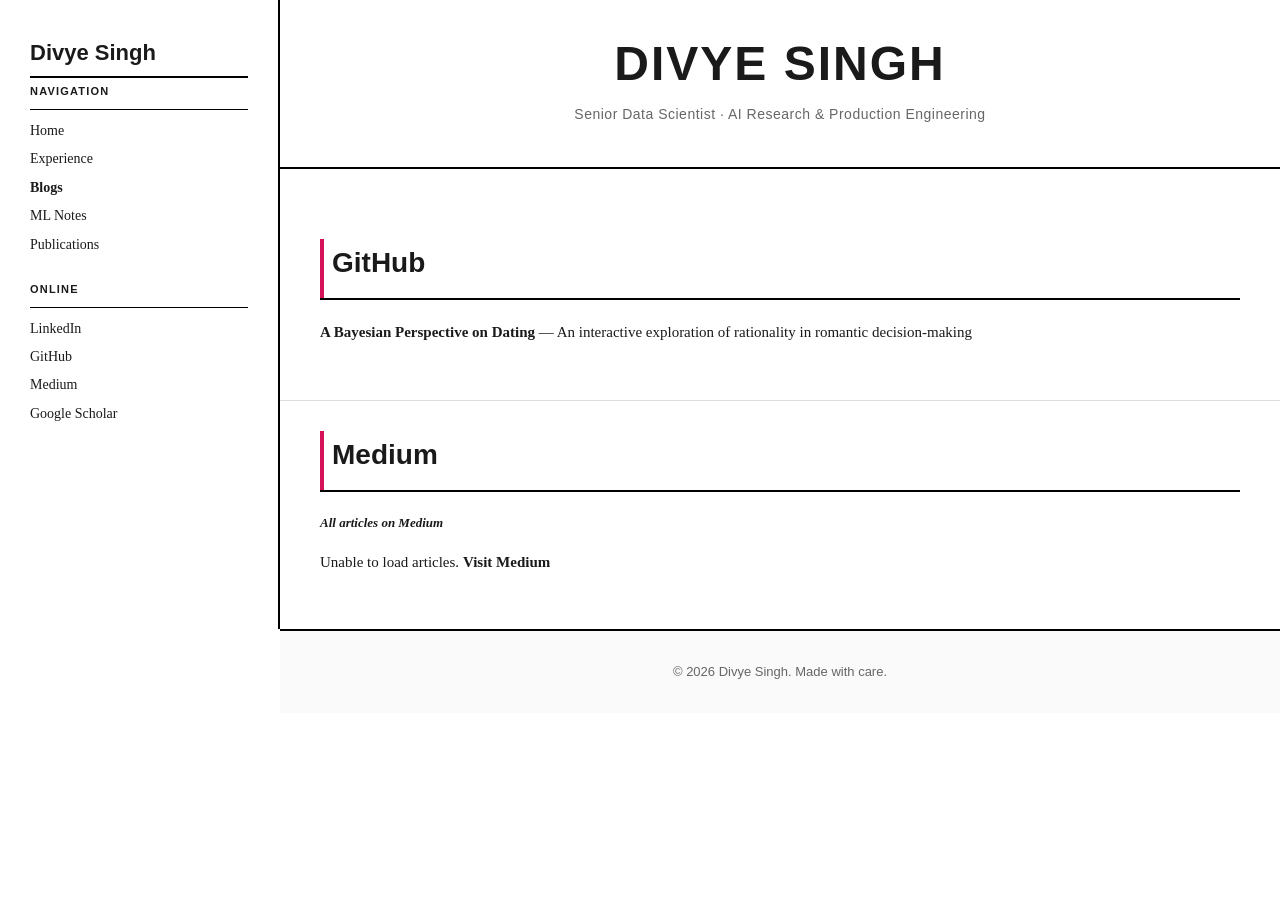
==== blogs.html @ 22181758 "[Divye] updated portfolio" ====
<!DOCTYPE html>
<html lang="en">
<head>
    <meta charset="UTF-8">
    <meta name="viewport" content="width=device-width, initial-scale=1.0">
    <meta name="description" content="Divye Singh - Writing">
    <title>Writing — Divye Singh</title>
    <link rel="stylesheet" href="css/style.css">
</head>
<body>
    <div class="page-wrapper">
        <!-- Sidebar -->
        <aside class="sidebar">
            <div class="sidebar-content">
                <div class="author-bio">
                    <h2 class="author-name">Divye Singh</h2>
                </div>

                <div class="sidebar-section">
                    <h3 class="sidebar-heading">Navigation</h3>
                    <ul class="sidebar-list">
                        <li><a href="index.html">Home</a></li>
                        <li><a href="experience.html">Experience</a></li>
                        <li><a href="blogs.html"><strong>Blogs</strong></a></li>
                        <li><a href="ml-notes.html">ML Notes</a></li>
                        <li><a href="publications.html">Publications</a></li>
                    </ul>
                </div>

                <div class="sidebar-section">
                    <h3 class="sidebar-heading">Online</h3>
                    <ul class="sidebar-list">
                        <li><a href="https://www.linkedin.com/in/divye-singh" target="_blank">LinkedIn</a></li>
                        <li><a href="https://github.com/sdivye92" target="_blank">GitHub</a></li>
                        <li><a href="https://medium.com/@sdivye92" target="_blank">Medium</a></li>
                        <li><a href="https://scholar.google.com/citations?user=DQ4_PZIAAAAJ&hl=en" target="_blank">Google Scholar</a></li>
                    </ul>
                </div>

            </div>
        </aside>

        <!-- Main Content -->
        <main class="main-content">
            <!-- Masthead -->
            <header class="masthead">
                <div class="masthead-top"></div>
                <h1 class="masthead-title">DIVYE SINGH</h1>
                <div class="masthead-bottom"></div>
                <p class="masthead-tagline">Senior Data Scientist · AI Research & Production Engineering</p>
            </header>

            <!-- GitHub Blogs Section -->
            <section class="article-section">
                <h2 class="section-heading">GitHub</h2>
                <ul class="article-list" id="github-articles">
                    <li><a href="https://sdivye92.github.io/dating_bayesian/" target="_blank">A Bayesian Perspective on Dating</a> — An interactive exploration of rationality in romantic decision-making</li>
                </ul>
            </section>

            <!-- Medium Blogs Section -->
            <section class="article-section">
                <h2 class="section-heading">Medium</h2>
                <p class="section-subtext"><a href="https://medium.com/@sdivye92" target="_blank">All articles on Medium</a></p>
                <ul class="article-list" id="medium-articles">
                    <li>Loading articles...</li>
                </ul>
            </section>
        </main>
    </div>

    <footer class="page-footer">
        <p>&copy; 2026 Divye Singh. Made with care.</p>
    </footer>

    <script src="js/fetch-medium.js"></script>
</body>
</html>
---- css/style.css ----
/* Swiss/International Style */
:root {
    --serif: Georgia, serif;
    --sans: Helvetica, Arial, sans-serif;
    --text-color: #1a1a1a;
    --border-color: #000;
    --light-text: #666;
    --link-color: #0066cc;
    --accent-red: #d41159;
}

* {
    margin: 0;
    padding: 0;
    box-sizing: border-box;
}

html {
    scroll-behavior: smooth;
}

body {
    font-family: var(--serif);
    color: var(--text-color);
    background: #fff;
    line-height: 1.7;
    font-size: 16px;
}

a {
    color: var(--text-color);
    text-decoration: none;
    border-bottom: none;
    font-weight: bold;
}

a:hover {
    text-decoration: underline;
}

.page-wrapper {
    display: grid;
    grid-template-columns: 280px 1fr;
    gap: 0;
    max-width: 1400px;
    margin: 0 auto;
}

/* SIDEBAR */
.sidebar {
    border-right: 2px solid var(--border-color);
    padding: 40px 30px;
    font-size: 14px;
    line-height: 1.6;
    position: sticky;
    top: 0;
    max-height: 100vh;
    overflow-y: auto;
}

.author-name {
    font-size: 22px;
    font-weight: 700;
    line-height: 1.2;
    margin-bottom: 5px;
    border-bottom: 2px solid var(--border-color);
    padding-bottom: 10px;
    font-family: var(--sans);
}

.author-title {
    font-size: 14px;
    font-weight: 700;
    margin-bottom: 5px;
    font-family: var(--sans);
}

.author-subtitle {
    font-size: 13px;
    color: var(--light-text);
    margin-bottom: 20px;
    font-style: italic;
}

.sidebar-section {
    margin-bottom: 25px;
}

.sidebar-heading {
    font-size: 11px;
    font-weight: 700;
    text-transform: uppercase;
    letter-spacing: 1.2px;
    margin-bottom: 10px;
    border-bottom: 1px solid var(--border-color);
    padding: 0 0 8px 0;
    font-family: var(--sans);
}

.sidebar-list {
    list-style: none;
    font-size: 14px;
}

.sidebar-list li {
    margin-bottom: 6px;
}

.sidebar-list a {
    border-bottom: none;
    font-weight: 400;
}

.sidebar-list a:hover {
    text-decoration: underline;
}

/* MAIN CONTENT */
.main-content {
    padding: 0;
}

/* MASTHEAD */
.masthead {
    border-bottom: 2px solid var(--border-color);
    padding: 40px 40px;
    margin-bottom: 40px;
    text-align: center;
}

.masthead-top,
.masthead-bottom {
    display: none;
}

.masthead-title {
    font-size: 48px;
    font-weight: 700;
    letter-spacing: 2px;
    margin: 0;
    line-height: 1;
    font-family: var(--sans);
}

.masthead-tagline {
    font-size: 14px;
    letter-spacing: 0.5px;
    color: var(--light-text);
    font-weight: normal;
    margin-top: 15px;
    font-family: var(--sans);
}

/* SECTIONS */
.article-section {
    padding: 30px 40px;
    border-bottom: 1px solid #ddd;
}

.article-section:last-of-type {
    border-bottom: none;
}

.section-heading {
    font-size: 28px;
    font-weight: 700;
    margin-bottom: 20px;
    border-bottom: 2px solid var(--border-color);
    padding-bottom: 12px;
    padding-left: 12px;
    font-family: var(--sans);
    position: relative;
}

.section-heading::before {
    content: "";
    position: absolute;
    left: 0;
    top: 0;
    bottom: 0;
    width: 4px;
    background: var(--accent-red);
}

.section-subtext {
    font-size: 13px;
    color: var(--light-text);
    margin-bottom: 15px;
    font-style: italic;
}

/* ABOUT SECTION */
.article-section p {
    margin-bottom: 15px;
    text-align: justify;
}

.interest-section {
    margin-top: 20px;
    padding-top: 20px;
    border-top: 1px solid #ddd;
}

.interest-section h3 {
    font-size: 16px;
    font-weight: 700;
    margin-bottom: 12px;
    font-family: var(--sans);
}

.interest-list {
    list-style: none;
    columns: 2;
    column-gap: 30px;
}

.interest-list li {
    margin-bottom: 8px;
}

.interest-list li::before {
    content: "■ ";
    margin-right: 8px;
    color: var(--accent-red);
}

/* EXPERIENCE */
.job-entry {
    margin-bottom: 25px;
    padding-bottom: 20px;
    border-bottom: 1px dashed #ddd;
}

.job-entry:last-child {
    border-bottom: none;
}

.job-entry h3 {
    font-size: 17px;
    font-weight: 700;
    margin-bottom: 5px;
    font-family: var(--sans);
}

.job-meta {
    font-size: 13px;
    color: var(--light-text);
    margin-bottom: 10px;
    font-style: italic;
}

.role-title {
    font-size: 15px;
    font-weight: 600;
    margin-top: 12px;
    margin-bottom: 8px;
    padding-left: 20px;
    border-left: 2px solid #ddd;
}

.role-title:first-of-type {
    margin-top: 0;
}

.job-entry ul {
    list-style: none;
    font-size: 15px;
}

.job-entry li {
    margin-bottom: 6px;
    padding-left: 20px;
    position: relative;
}

.job-entry li::before {
    content: "▪";
    position: absolute;
    left: 0;
    font-size: 10px;
}

.education-box {
    margin-top: 20px;
    padding: 20px;
    border-left: 3px solid var(--border-color);
    background: #f9f9f9;
}

.education-box h3 {
    font-size: 16px;
    font-weight: 700;
    margin-bottom: 12px;
    font-family: var(--sans);
}

.education-box p {
    font-size: 15px;
    margin-bottom: 10px;
    text-align: left;
}

.education-box strong {
    font-weight: bold;
}

/* BLOGS & ARTICLES */
.article-list {
    list-style: none;
    font-size: 15px;
}

.article-list li {
    margin-bottom: 12px;
    padding-bottom: 12px;
    border-bottom: 1px solid #ddd;
}

.article-list li:last-child {
    border-bottom: none;
}

.article-list a {
    font-weight: bold;
    border-bottom: none;
    color: var(--text-color);
}

.article-list a:hover {
    text-decoration: underline;
}

/* ML NOTES */
.note-entry {
    margin-bottom: 20px;
}

.note-entry h3 {
    font-size: 17px;
    font-weight: 700;
    margin-bottom: 10px;
    font-family: var(--sans);
}

.note-entry a {
    font-weight: bold;
    color: var(--text-color);
}

.note-entry p {
    font-size: 15px;
    line-height: 1.7;
    text-align: justify;
}

/* PUBLICATIONS */
.publication-list {
    list-style: none;
    font-size: 15px;
}

.publication-list li {
    margin-bottom: 18px;
    padding-bottom: 18px;
    border-bottom: 1px solid #ddd;
}

.publication-list li:last-child {
    border-bottom: none;
    margin-bottom: 0;
    padding-bottom: 0;
}

.publication-list strong {
    font-weight: bold;
    display: block;
    margin-bottom: 4px;
}

.publication-list em {
    font-style: italic;
    color: var(--light-text);
}

.publication-list a {
    color: var(--text-color);
}

.citations {
    font-weight: bold;
    color: var(--border-color);
    font-size: 13px;
}

/* KICKER LABEL */
.kicker {
    display: inline-block;
    background: var(--accent-red);
    color: #fff;
    font-family: var(--sans);
    font-size: 11px;
    font-weight: 700;
    text-transform: uppercase;
    letter-spacing: 1px;
    padding: 4px 8px;
    margin-bottom: 8px;
}

/* EQUATION & RULE */
.equation {
    border-bottom: 2px solid var(--border-color);
    padding-bottom: 12px;
    margin: 20px 0;
    font-family: Georgia, serif;
    font-size: 16px;
    line-height: 1.6;
}

/* FOOTER */
.page-footer {
    padding: 30px 40px;
    border-top: 2px solid var(--border-color);
    font-size: 13px;
    color: var(--light-text);
    text-align: center;
    background: #fafafa;
    margin-left: 280px;
    font-family: var(--sans);
}

/* RESPONSIVE DESIGN */
@media (max-width: 1024px) {
    .page-wrapper {
        grid-template-columns: 1fr;
    }

    .sidebar {
        border-right: none;
        border-bottom: 2px solid var(--border-color);
        padding: 30px 40px;
        position: relative;
        top: auto;
        max-height: none;
        overflow-y: visible;
        display: grid;
        grid-template-columns: repeat(2, 1fr);
        gap: 30px;
    }

    .author-bio {
        grid-column: 1 / -1;
        border-bottom: 2px solid var(--border-color);
        padding-bottom: 20px;
        margin-bottom: 0;
    }

    .page-footer {
        margin-left: 0;
    }

    .masthead-title {
        font-size: 36px;
    }

    .section-heading {
        font-size: 24px;
    }
}

@media (max-width: 768px) {
    .sidebar {
        grid-template-columns: 1fr;
        gap: 20px;
        padding: 25px;
    }

    .main-content {
        padding: 0;
    }

    .article-section {
        padding: 20px 25px;
    }

    .masthead {
        padding: 20px 25px;
        margin-bottom: 25px;
    }

    .masthead-title {
        font-size: 28px;
        letter-spacing: 2px;
    }

    .masthead-tagline {
        font-size: 13px;
    }

    .section-heading {
        font-size: 20px;
        margin-bottom: 15px;
    }

    .interest-list {
        columns: 1;
    }

    .article-list,
    .publication-list {
        font-size: 14px;
    }

    .page-footer {
        padding: 20px 25px;
        font-size: 12px;
    }

    body {
        font-size: 15px;
    }
}

@media (max-width: 480px) {
    .sidebar {
        padding: 20px;
    }

    .article-section {
        padding: 15px 20px;
    }

    .masthead {
        padding: 15px 20px;
        margin-bottom: 20px;
    }

    .masthead-title {
        font-size: 22px;
        letter-spacing: 1px;
    }

    .masthead-top,
    .masthead-bottom {
        margin: 8px 0;
    }

    .section-heading {
        font-size: 18px;
    }

    .sidebar-heading {
        font-size: 11px;
    }

    .author-name {
        font-size: 18px;
    }

    body {
        font-size: 14px;
        line-height: 1.6;
    }

    .article-section p,
    .note-entry p {
        text-align: left;
    }
}

/* Print styles */
@media print {
    body {
        font-size: 12pt;
        line-height: 1.5;
    }

    .page-footer {
        border-top: 2px solid #000;
    }
}
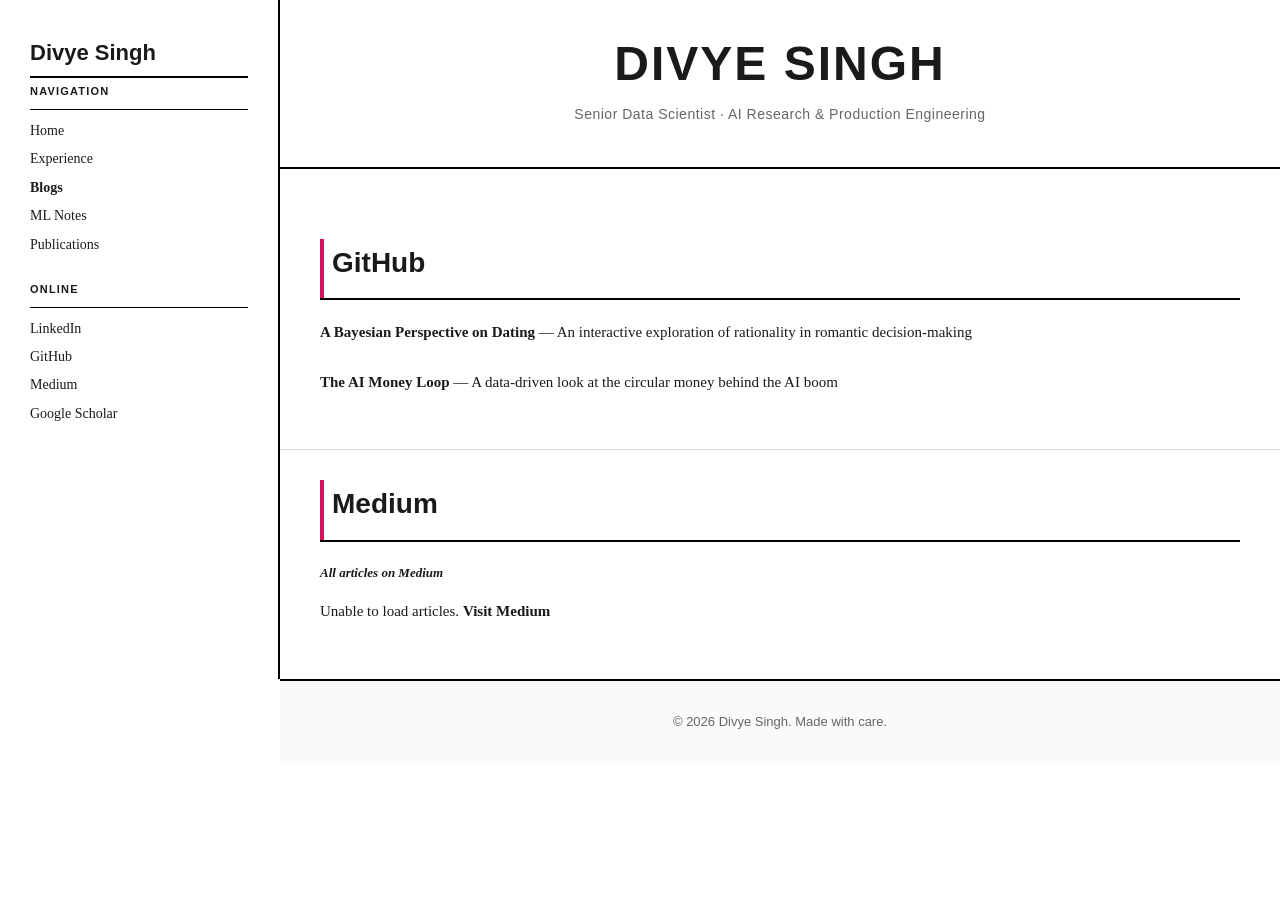
==== commit 0e51bbe3: "ai money loop blog link" ====
--- a/blogs.html
+++ b/blogs.html
@@ -56,6 +56,9 @@
                 <ul class="article-list" id="github-articles">
                     <li><a href="https://sdivye92.github.io/dating_bayesian/" target="_blank">A Bayesian Perspective on Dating</a> — An interactive exploration of rationality in romantic decision-making</li>
                 </ul>
+                <ul class="article-list" id="github-articles">
+                    <li><a href="https://sdivye92.github.io/ai_money_loop/" target="_blank">The AI Money Loop</a> — A data-driven look at the circular money behind the AI boom</li>
+                </ul>
             </section>
 
             <!-- Medium Blogs Section -->
